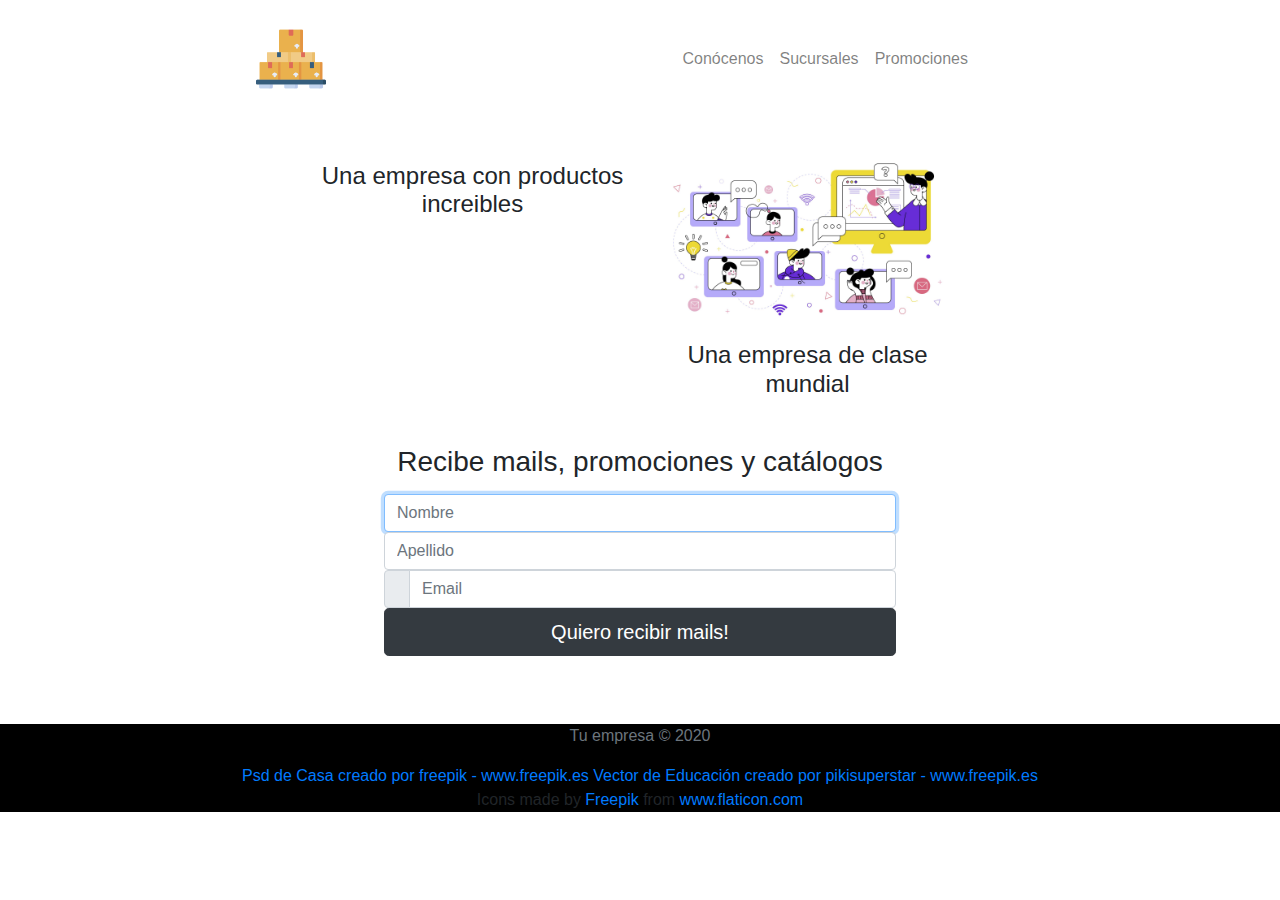
==== index.html @ 998c8198 "web version 0.1" ====
<!DOCTYPE html>
<html lang="es" dir="ltr">
  <head>
    <meta charset="utf-8">
    <!-- Titulo -->
    <title>Tu empresa</title>
    <!-- Favicon -->
    <link rel="apple-touch-icon" sizes="57x57" href="public/favicon/apple-icon-57x57.png">
    <link rel="apple-touch-icon" sizes="60x60" href="public/favicon/apple-icon-60x60.png">
    <link rel="apple-touch-icon" sizes="72x72" href="public/favicon/apple-icon-72x72.png">
    <link rel="apple-touch-icon" sizes="76x76" href="public/favicon/apple-icon-76x76.png">
    <link rel="apple-touch-icon" sizes="114x114" href="public/favicon/apple-icon-114x114.png">
    <link rel="apple-touch-icon" sizes="120x120" href="public/favicon/apple-icon-120x120.png">
    <link rel="apple-touch-icon" sizes="144x144" href="public/favicon/apple-icon-144x144.png">
    <link rel="apple-touch-icon" sizes="152x152" href="public/favicon/apple-icon-152x152.png">
    <link rel="apple-touch-icon" sizes="180x180" href="public/favicon/apple-icon-180x180.png">
    <link rel="icon" type="image/png" sizes="192x192"  href="public/favicon/android-icon-192x192.png">
    <link rel="icon" type="image/png" sizes="32x32" href="public/favicon/favicon-32x32.png">
    <link rel="icon" type="image/png" sizes="96x96" href="public/favicon/favicon-96x96.png">
    <link rel="icon" type="image/png" sizes="16x16" href="public/favicon/favicon-16x16.png">
    <link rel="manifest" href="public/favicon/manifest.json">
    <meta name="msapplication-TileColor" content="#ffffff">
    <meta name="msapplication-TileImage" content="public/favicon/ms-icon-144x144.png">
    <meta name="theme-color" content="#ffffff">
    <!-- Bootstrapcdn -->
    <link rel="stylesheet" href="https://stackpath.bootstrapcdn.com/bootstrap/4.4.1/css/bootstrap.min.css" integrity="sha384-Vkoo8x4CGsO3+Hhxv8T/Q5PaXtkKtu6ug5TOeNV6gBiFeWPGFN9MuhOf23Q9Ifjh" crossorigin="anonymous">
    <link rel="stylesheet" href="public/css/styles.css">
  </head>
  <body>
    <!-- Navigation bar -->
    <nav class="navbar navbar-expand-lg navbar-light">
      <a class="navbar-brand" href="index.html">
      <img src="public/images/pallet.png" alt="logo-image" width="70" height="70">
    </a>

      <button class="navbar-toggler" type="button" data-toggle="collapse" data-target="#navbarpage">
        <span class="navbar-toggler-icon"></span>
      </button>

      <div class="collapse navbar-collapse" id="navbarpage">

        <ul class="navbar-nav ml-auto">
          <li class="nav-item">
            <a class="nav-link" href="">Conócenos</a>
          </li>
          <li class="nav-item">
            <a class="nav-link" href="">Sucursales</a>
          </li>
          <li class="nav-item">
            <a class="nav-link" href="">Promociones</a>
          </li>
          <li class="nav-item">
            <a class="nav-link" href="" target="_blank"><i class="fab fa-facebook"></i></a>
          </li>
          <li class="nav-item">
            <a class="nav-link" href="" target="_blank"><i class="fab fa-twitter"></i></a>
          </li>
          <li class="nav-item">
            <a class="nav-link" href="" target="_blank"><i class="fab fa-instagram"></i></a>
          </li>
        </ul>
      </div>
    </nav>

    <div class="container-fluid">
      <div class="row">
        <div class="col-lg-6 producto">
          <img class="img-fluid" src="public/images/3716158.jpg" alt="">
          <h4>Una empresa con productos increibles</h4>
        </div>
        <div class="col-lg-6 empresa">
          <img class="img-fluid" src="public/images/3818436.jpg" alt="">
          <h4>Una empresa de clase mundial</h4>
        </div>
      </div>
    </div>

    <div class="container-fluid newsletter">
      <div class="row">
        <div class="col-lg">
          <form action="/" class="form-signin" method="post">
            <h1 class="h3 mb-3 font-weight-normal">Recibe mails, promociones y catálogos</h1>

            <input type="text" name="fName" class="form-control top" placeholder="Nombre" required autofocus>
            <input type="text" name="lName" class="form-control middle" placeholder="Apellido" required>
            <div class="input-group">
              <div class="input-group-prepend">
                <div class="input-group-text"><i class="fas fa-envelope"></i></div>
              </div>
              <input type="email" name="email" class="form-control bottom" placeholder="Email" required>
            </div>

            <button class="btn btn-lg btn-dark btn-block" type="submit">Quiero recibir mails!</button>
          </form>
        </div>
      </div>
    </div>

    <footer>
        <a href="" target="_blank"><i class="fab fa-facebook fa-2x"></i></a>
        <a href="" target="_blank"><i class="fab fa-twitter fa-2x"></i></a>
        <a href="" target="_blank"><i class="fab fa-instagram fa-2x"></i></a>
        <p class="mt-5 mb-3 text-muted">Tu empresa &copy; 2020</p>
        <a href="https://www.freepik.es/psd/casa">Psd de Casa creado por freepik - www.freepik.es</a>
        <a href="https://www.freepik.es/fotos-vectores-gratis/educacion">Vector de Educación creado por pikisuperstar - www.freepik.es</a>
        <div>Icons made by <a href="http://www.freepik.com/" title="Freepik">Freepik</a> from <a href="https://www.flaticon.com/" title="Flaticon">www.flaticon.com</a></div>
    </footer>
    <!-- Awesome fonts srcipt -->
    <script src="https://kit.fontawesome.com/900ac71d5e.js" crossorigin="anonymous"></script>
    <!-- Bootstrap scripts -->
    <script src="https://code.jquery.com/jquery-3.4.1.slim.min.js" integrity="sha384-J6qa4849blE2+poT4WnyKhv5vZF5SrPo0iEjwBvKU7imGFAV0wwj1yYfoRSJoZ+n" crossorigin="anonymous"></script>
    <script src="https://cdn.jsdelivr.net/npm/popper.js@1.16.0/dist/umd/popper.min.js" integrity="sha384-Q6E9RHvbIyZFJoft+2mJbHaEWldlvI9IOYy5n3zV9zzTtmI3UksdQRVvoxMfooAo" crossorigin="anonymous"></script>
    <script src="https://stackpath.bootstrapcdn.com/bootstrap/4.4.1/js/bootstrap.min.js" integrity="sha384-wfSDF2E50Y2D1uUdj0O3uMBJnjuUD4Ih7YwaYd1iqfktj0Uod8GCExl3Og8ifwB6" crossorigin="anonymous"></script>
  </body>
</html>
---- public/css/styles.css ----
html {
  scroll-behavior: smooth;
}

body {
  text-align: center;
}

.navbar {
  padding: 1.5% 20%;
}

/* promocion e imagenes */

.container-fluid {
  padding: 1.5% 25%;
}

/* newsletter */

.newsletter {
  padding: 1.5% 30%;
}

/* footer */

footer {
  background-color: black;
}

footer i {
  color: white;
  font-size:
}
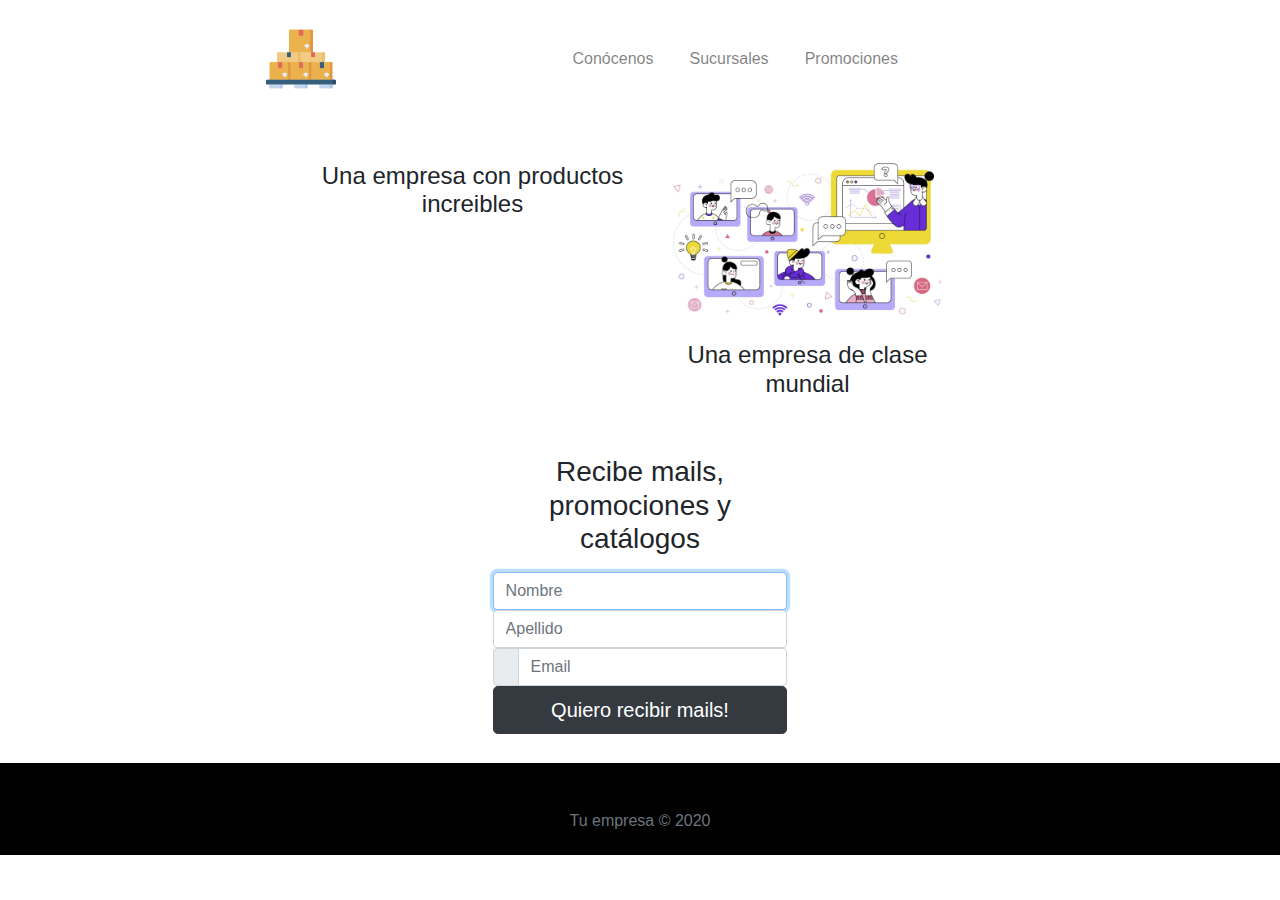
==== commit 592402d9: "web version 0.2" ====
--- a/index.html
+++ b/index.html
@@ -75,9 +75,11 @@
       </div>
     </div>
 
-    <div class="container-fluid newsletter">
+    <div class="container-fluid">
       <div class="row">
-        <div class="col-lg">
+        <div class="col-lg-3">
+        </div>
+        <div class="col-lg-6 newsletter">
           <form action="/" class="form-signin" method="post">
             <h1 class="h3 mb-3 font-weight-normal">Recibe mails, promociones y catálogos</h1>
 
@@ -93,17 +95,19 @@
             <button class="btn btn-lg btn-dark btn-block" type="submit">Quiero recibir mails!</button>
           </form>
         </div>
+        <div class="col-lg-3">
+        </div>
       </div>
     </div>
 
-    <footer>
+    <footer id="footer">
         <a href="" target="_blank"><i class="fab fa-facebook fa-2x"></i></a>
         <a href="" target="_blank"><i class="fab fa-twitter fa-2x"></i></a>
         <a href="" target="_blank"><i class="fab fa-instagram fa-2x"></i></a>
-        <p class="mt-5 mb-3 text-muted">Tu empresa &copy; 2020</p>
-        <a href="https://www.freepik.es/psd/casa">Psd de Casa creado por freepik - www.freepik.es</a>
-        <a href="https://www.freepik.es/fotos-vectores-gratis/educacion">Vector de Educación creado por pikisuperstar - www.freepik.es</a>
-        <div>Icons made by <a href="http://www.freepik.com/" title="Freepik">Freepik</a> from <a href="https://www.flaticon.com/" title="Flaticon">www.flaticon.com</a></div>
+        <p class="text-muted">Tu empresa &copy; 2020</p>
+        <!-- <a href="https://www.freepik.es/psd/casa" style="font-size: 1px;">Psd de Casa creado por freepik - www.freepik.es</a>
+        <a href="https://www.freepik.es/fotos-vectores-gratis/educacion" style="font-size: 1px;">Vector de Educación creado por pikisuperstar - www.freepik.es</a>
+        <a href="https://www.flaticon.com/" title="Flaticon" style="font-size: 1px;">www.flaticon.com</a> -->
     </footer>
     <!-- Awesome fonts srcipt -->
     <script src="https://kit.fontawesome.com/900ac71d5e.js" crossorigin="anonymous"></script>
--- a/public/css/styles.css
+++ b/public/css/styles.css
@@ -19,16 +19,18 @@
 /* newsletter */
 
 .newsletter {
-  padding: 1.5% 30%;
+  padding: 1.5% 3%;
 }
 
 /* footer */
 
-footer {
+#footer {
   background-color: black;
+  margin: 0;
 }
 
-footer i {
+#footer i,p,a {
   color: white;
-  font-size:
+  padding: 22px 0;
+  margin: 0 10px;
 }
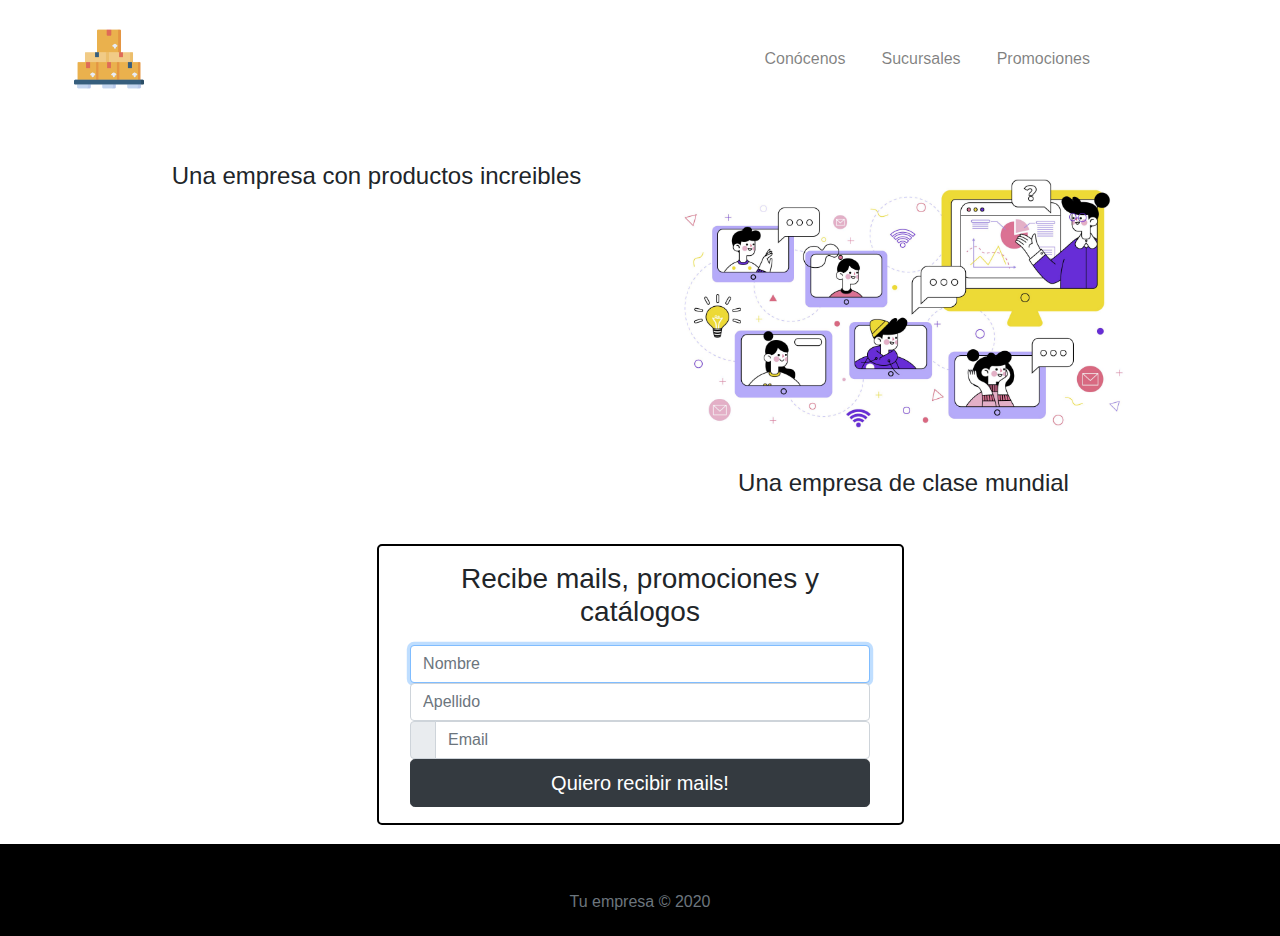
==== commit dad5e4f5: "web version 0.2.1" ====
--- a/index.html
+++ b/index.html
@@ -62,6 +62,7 @@
       </div>
     </nav>
 
+    <!-- fotos con banner -->
     <div class="container-fluid">
       <div class="row">
         <div class="col-lg-6 producto">
@@ -75,6 +76,8 @@
       </div>
     </div>
 
+    <!-- inscribete a nuestro newsletter -->
+    
     <div class="container-fluid">
       <div class="row">
         <div class="col-lg-3">
--- a/public/css/styles.css
+++ b/public/css/styles.css
@@ -7,19 +7,21 @@
 }
 
 .navbar {
-  padding: 1.5% 20%;
+  padding: 1.5% 5%;
 }
 
 /* promocion e imagenes */
 
 .container-fluid {
-  padding: 1.5% 25%;
+  padding: 1.5% 10%;
 }
 
 /* newsletter */
 
 .newsletter {
   padding: 1.5% 3%;
+  border: 2px solid black;
+  border-radius: 5px;
 }
 
 /* footer */
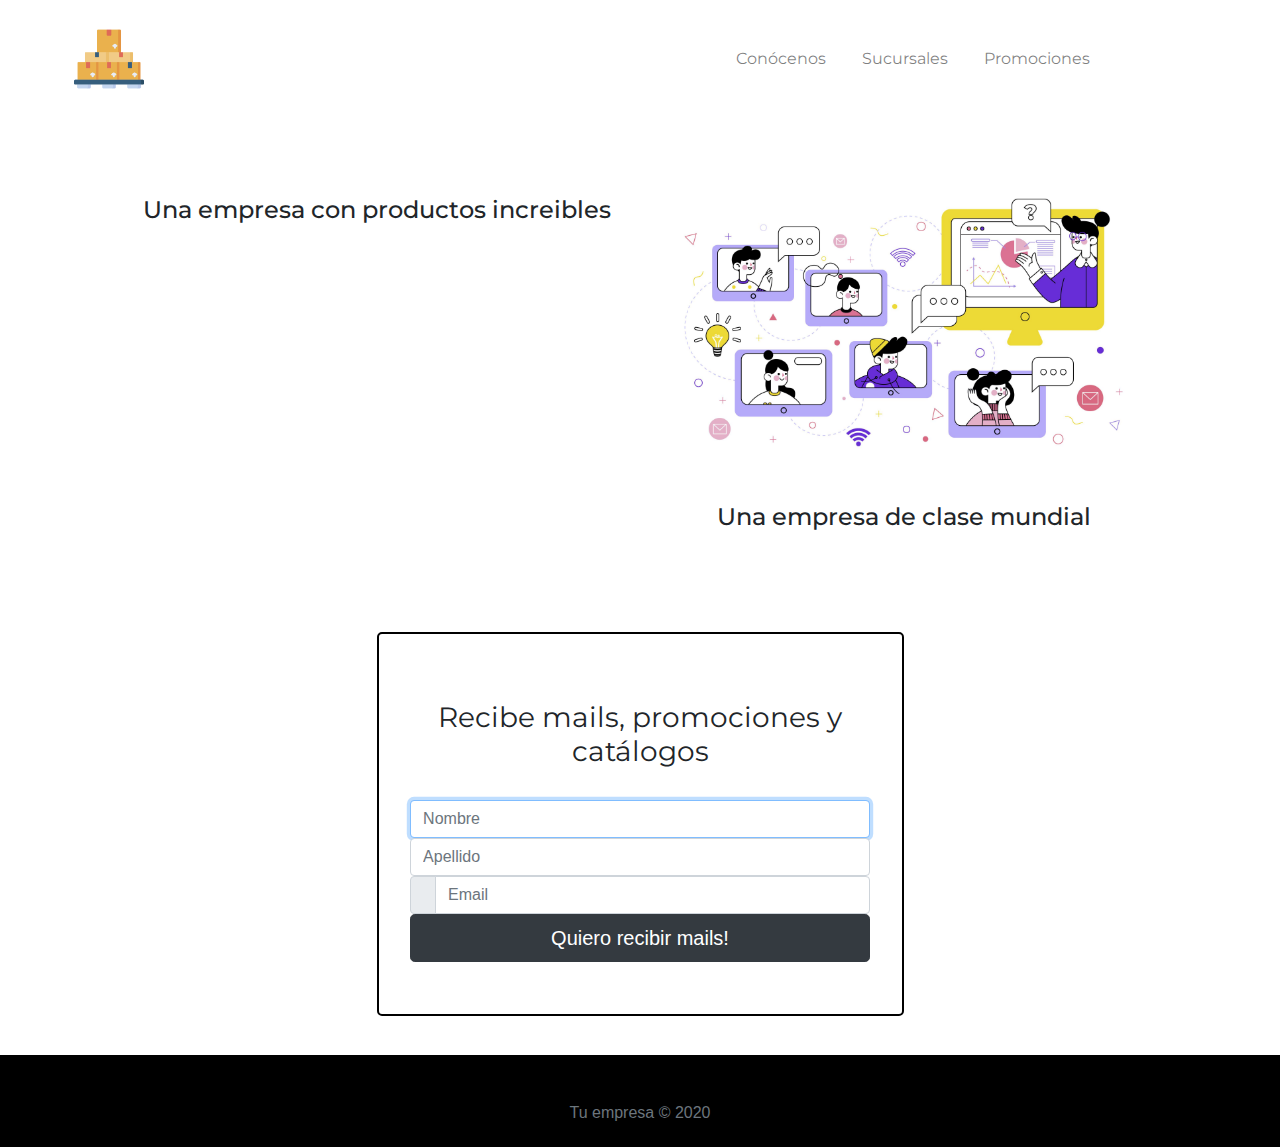
==== commit 69e93cc3: "web version 0.2.1 new fonts and styling" ====
--- a/index.html
+++ b/index.html
@@ -24,6 +24,9 @@
     <meta name="theme-color" content="#ffffff">
     <!-- Bootstrapcdn -->
     <link rel="stylesheet" href="https://stackpath.bootstrapcdn.com/bootstrap/4.4.1/css/bootstrap.min.css" integrity="sha384-Vkoo8x4CGsO3+Hhxv8T/Q5PaXtkKtu6ug5TOeNV6gBiFeWPGFN9MuhOf23Q9Ifjh" crossorigin="anonymous">
+    <!-- Google Fonts -->
+    <link href="https://fonts.googleapis.com/css2?family=Montserrat:ital,wght@0,100;0,200;0,300;0,400;0,500;0,600;0,700;0,800;0,900;1,100;1,200;1,300;1,400;1,500;1,600;1,700;1,800;1,900&display=swap" rel="stylesheet">
+    <!-- my css -->
     <link rel="stylesheet" href="public/css/styles.css">
   </head>
   <body>
@@ -41,22 +44,22 @@
 
         <ul class="navbar-nav ml-auto">
           <li class="nav-item">
-            <a class="nav-link" href="">Conócenos</a>
+            <a class="nav-link nav-text" href="">Conócenos</a>
           </li>
           <li class="nav-item">
-            <a class="nav-link" href="">Sucursales</a>
+            <a class="nav-link nav-text" href="">Sucursales</a>
           </li>
           <li class="nav-item">
-            <a class="nav-link" href="">Promociones</a>
+            <a class="nav-link nav-text" href="">Promociones</a>
           </li>
           <li class="nav-item">
-            <a class="nav-link" href="" target="_blank"><i class="fab fa-facebook"></i></a>
+            <a class="nav-link" href="" target="_blank"><i class="fab fa-facebook fa-2x"></i></a>
           </li>
           <li class="nav-item">
-            <a class="nav-link" href="" target="_blank"><i class="fab fa-twitter"></i></a>
+            <a class="nav-link" href="" target="_blank"><i class="fab fa-twitter fa-2x"></i></a>
           </li>
           <li class="nav-item">
-            <a class="nav-link" href="" target="_blank"><i class="fab fa-instagram"></i></a>
+            <a class="nav-link" href="" target="_blank"><i class="fab fa-instagram fa-2x"></i></a>
           </li>
         </ul>
       </div>
@@ -77,7 +80,7 @@
     </div>
 
     <!-- inscribete a nuestro newsletter -->
-    
+
     <div class="container-fluid">
       <div class="row">
         <div class="col-lg-3">
--- a/public/css/styles.css
+++ b/public/css/styles.css
@@ -6,20 +6,35 @@
   text-align: center;
 }
 
+h1, h2, h3, h4, h5, h6 {
+  font-family: 'Montserrat', sans-serif;
+  font-weight: 500;
+  padding: 15px 10px;
+}
+
+/* navbar */
+
 .navbar {
   padding: 1.5% 5%;
+}
+
+.nav-text {
+  padding: 15px 20px;
+  font-family: 'Montserrat', sans-serif;
+  font-weight: 400;
+  font-size: 1rem;
 }
 
 /* promocion e imagenes */
 
 .container-fluid {
-  padding: 1.5% 10%;
+  padding: 3% 10%;
 }
 
 /* newsletter */
 
 .newsletter {
-  padding: 1.5% 3%;
+  padding: 5% 3%;
   border: 2px solid black;
   border-radius: 5px;
 }
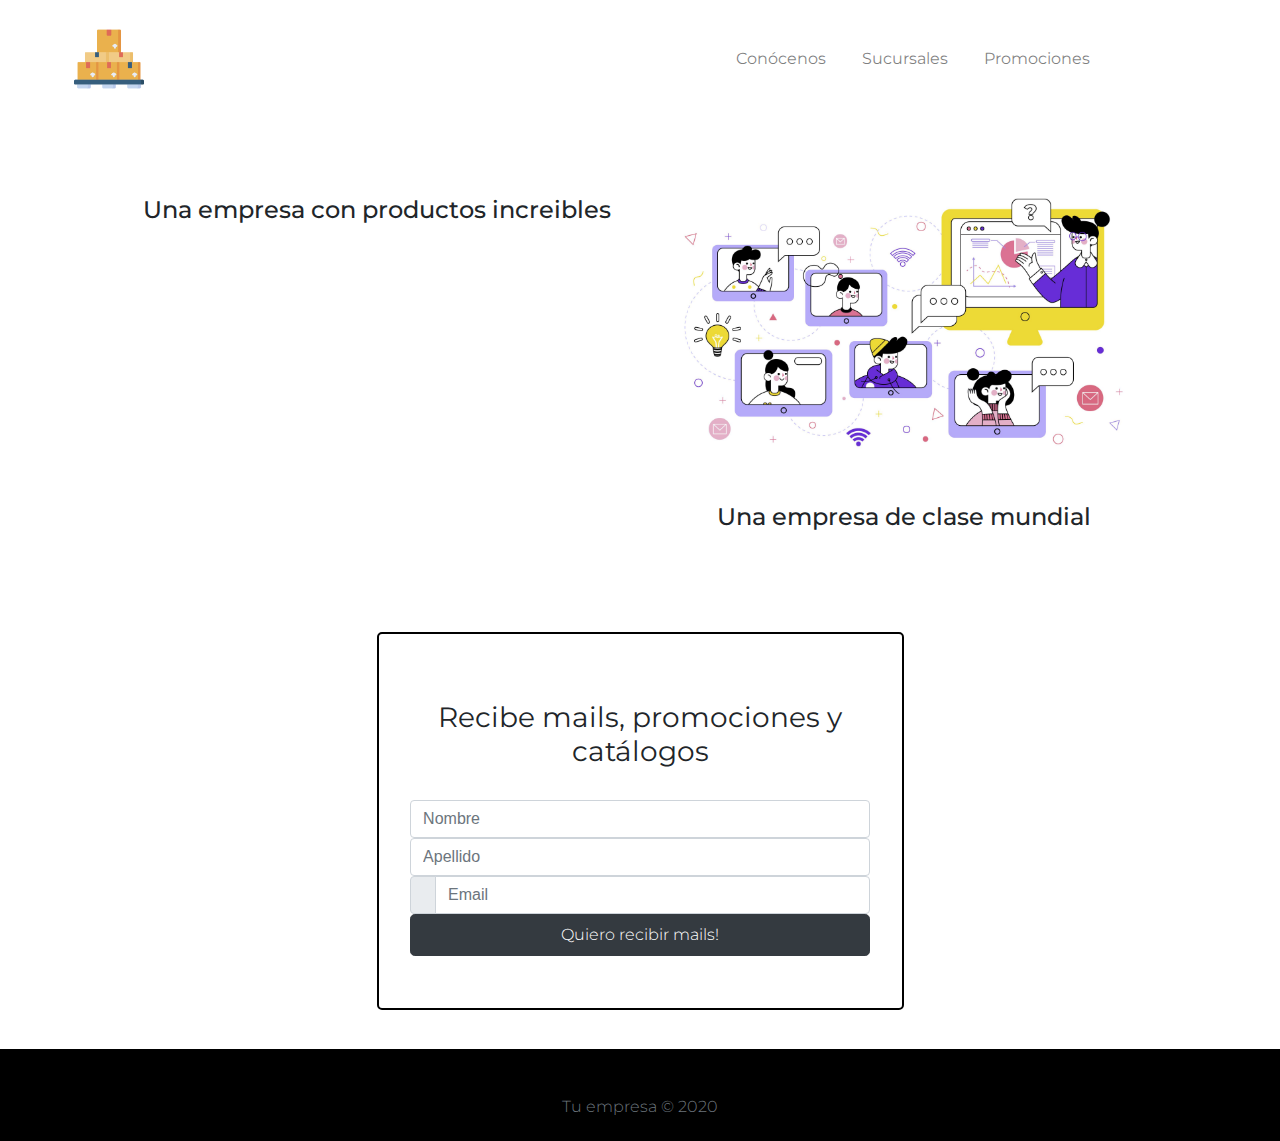
==== commit ac4a36f1: "web version 0.2.2 fonting button and p tags" ====
--- a/index.html
+++ b/index.html
@@ -89,7 +89,7 @@
           <form action="/" class="form-signin" method="post">
             <h1 class="h3 mb-3 font-weight-normal">Recibe mails, promociones y catálogos</h1>
 
-            <input type="text" name="fName" class="form-control top" placeholder="Nombre" required autofocus>
+            <input type="text" name="fName" class="form-control top" placeholder="Nombre" required>
             <input type="text" name="lName" class="form-control middle" placeholder="Apellido" required>
             <div class="input-group">
               <div class="input-group-prepend">
--- a/public/css/styles.css
+++ b/public/css/styles.css
@@ -10,6 +10,12 @@
   font-family: 'Montserrat', sans-serif;
   font-weight: 500;
   padding: 15px 10px;
+}
+
+p {
+  font-family: 'Montserrat', sans-serif;
+  font-weight: 300;
+  font-size: 1rem;
 }
 
 /* navbar */
@@ -39,6 +45,12 @@
   border-radius: 5px;
 }
 
+.btn {
+  font-family: 'Montserrat', sans-serif;
+  font-weight: 300;
+  font-size: 1rem;
+}
+
 /* footer */
 
 #footer {
